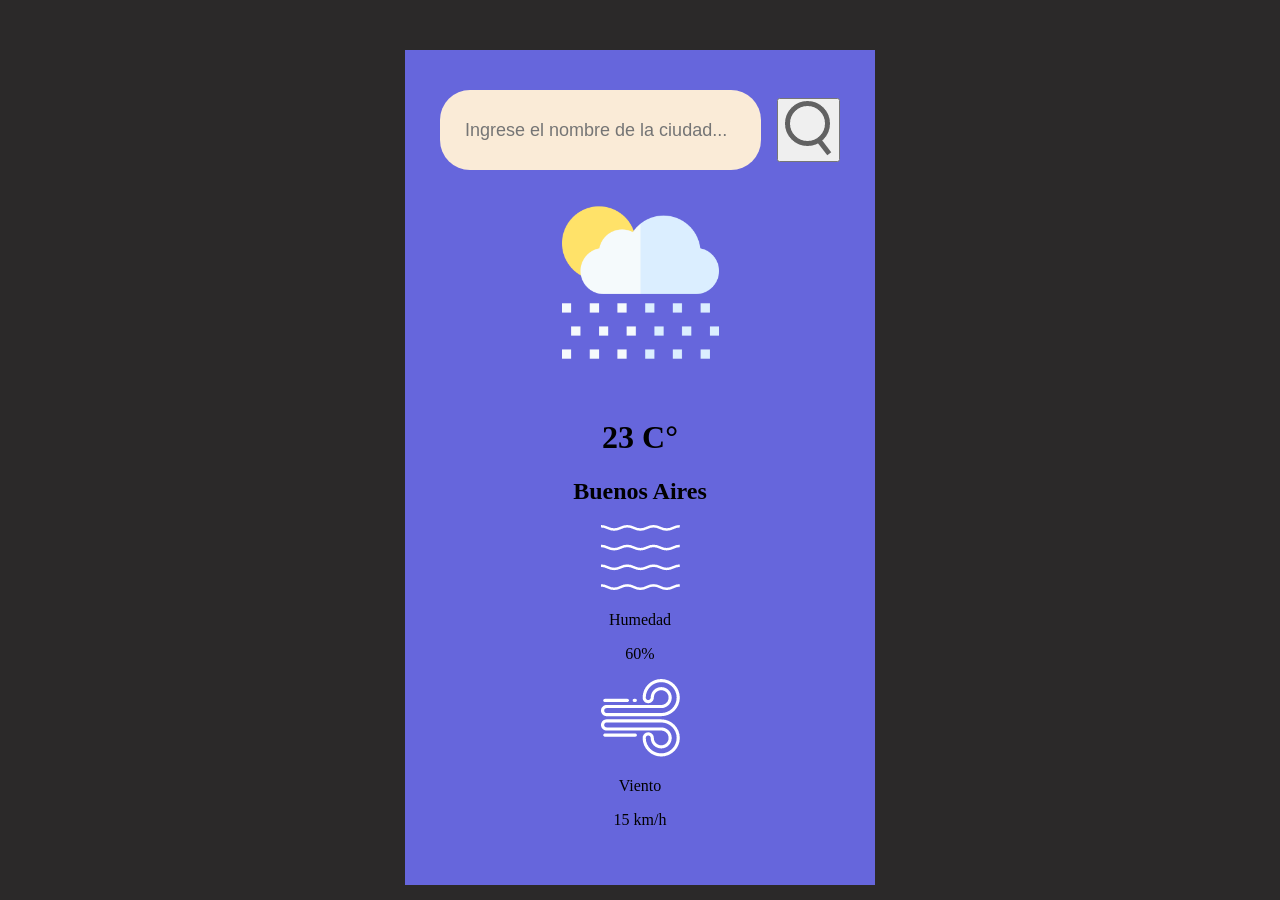
==== appClima.html @ f649e24d "Cree los archivos del proyecto y genere la estructura inicial en html, tambien le di estilo a los el" ====
<!DOCTYPE html>
<html lang="en">
<head>
    <meta charset="UTF-8">
    <meta name="viewport" content="width=device-width, initial-scale=1.0">
    <title>Aplicacion del Clima</title>
    <link rel="stylesheet" href="styleClima.css">
    <script src="appClima.js"></script>
</head>
<body>
    <div class="card">
        <div class="searchBar">
            <input type="text" id="cityInput" placeholder="Ingrese el nombre de la ciudad...">
            <button id="botonBusqueda"><img src="images/search.png" alt="" id="iconoBusqueda"></button>
        </div>
        <div class="clima">
            <img src="images/rain.png" alt="" id="iconoClima">
            <h1 class="temp">23 C°</h1>
            <h2 class="ciudad">Buenos Aires</h2>
            <div class="detalles">
                <div class="humedad"><img src ="images/humidity.png">
                <div> 
                    <p>Humedad</p>
                    <p class="humedadValor">60%</p>
                </div>
             </div>
                <div class="viento">
                    <img src="images/wind.png" alt="">
                    <div>
                        <p>Viento</p>
                        <p class="vientoValor">15 km/h</p>
                    </div>
                </div>
            </div>
        </div>
    </div>
</body>
</html>
---- styleClima.css ----
body{
 background-color: rgb(43, 41, 41);   
}
.card{
    width: 90%;
    max-width: 400px;
    margin : 50px auto 0;
    border :20px;
    padding: 40px 35px;
    text-align: center;
    background-color: rgb(102, 102, 220);

}
.searchBar{
    width: 100%;
    display: flex;
    align-items: center;
    justify-content: center;

}
.searchBar input {
    border : none;
    outline: none;
    background-color: antiquewhite;
    color: grey;
    padding: 10px 25px;
    height: 60px;
    border-radius: 30px;
    flex: 1;
    margin-right: 16px ;
    font-size: 18px;
}
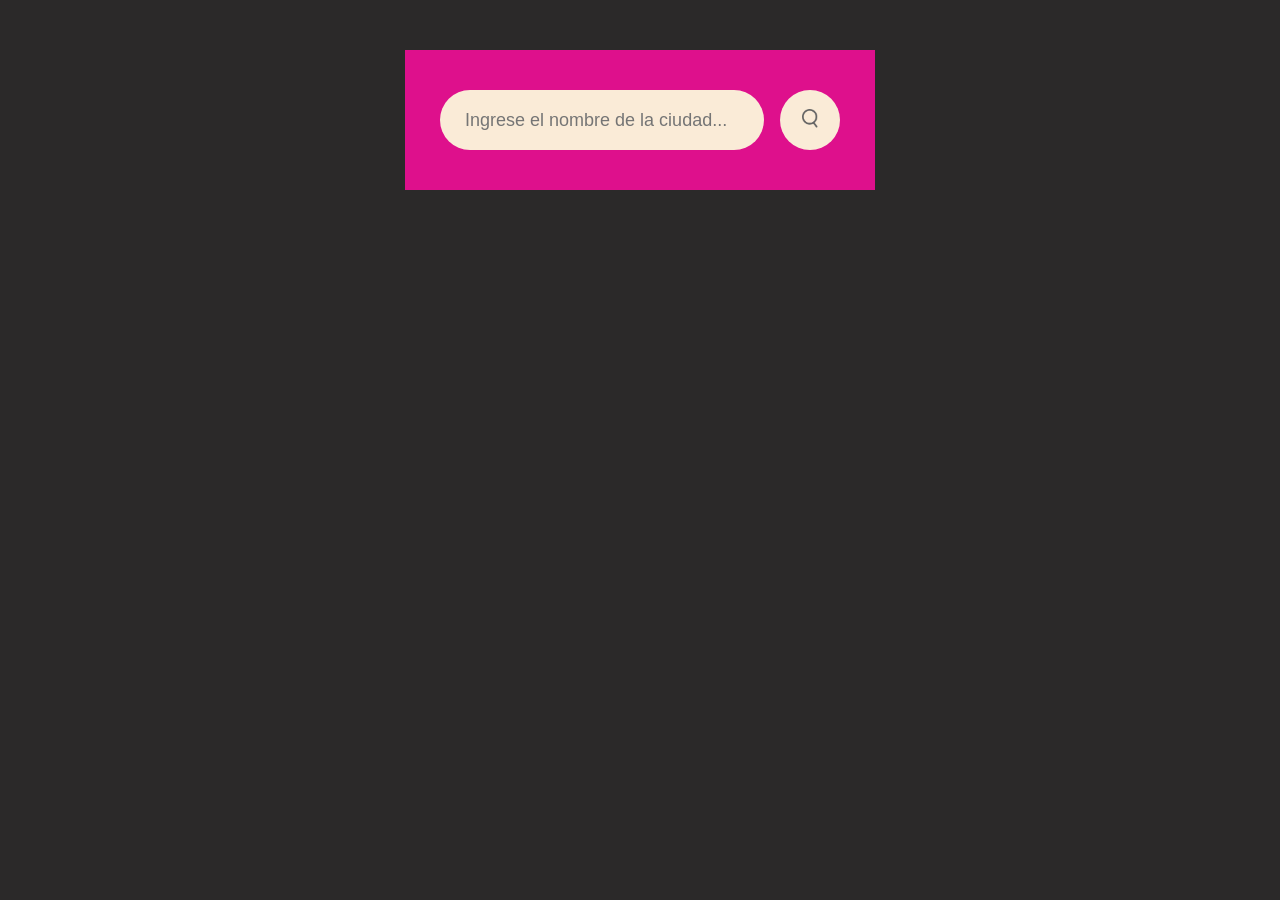
==== commit d5263a44: "Termine la aplicacion del clima, logre añadir la opcion que pide ubicacion para devolver el clima de" ====
--- a/appClima.html
+++ b/appClima.html
@@ -1,38 +1,61 @@
 <!DOCTYPE html>
-<html lang="en">
+<html lang="es">
 <head>
+    <!-- Metadatos básicos de la página -->
     <meta charset="UTF-8">
     <meta name="viewport" content="width=device-width, initial-scale=1.0">
     <title>Aplicacion del Clima</title>
+    <!-- Enlace al archivo de estilos CSS externo -->
     <link rel="stylesheet" href="styleClima.css">
-    <script src="appClima.js"></script>
+    <!-- Enlace al archivo JavaScript externo que contiene la lógica de la app -->
+    
 </head>
 <body>
+    <!-- Contenedor principal de la tarjeta del clima -->
     <div class="card">
+        <!-- Barra de búsqueda para ingresar el nombre de la ciudad -->
         <div class="searchBar">
+            <!-- Campo de texto donde el usuario escribe la ciudad -->
             <input type="text" id="cityInput" placeholder="Ingrese el nombre de la ciudad...">
-            <button id="botonBusqueda"><img src="images/search.png" alt="" id="iconoBusqueda"></button>
+            <!-- Botón de búsqueda con ícono de lupa -->
+            <button id="botonBusqueda">
+                <img src="images/search.png" alt="" id="iconoBusqueda">
+            </button>
         </div>
+        <!-- Sección que muestra la información del clima -->
         <div class="clima">
-            <img src="images/rain.png" alt="" id="iconoClima">
+            <!-- Imagen representativa del clima actual (ejemplo: lluvia) -->
+            <img src="images/rain.png" alt="" class="iconoClima">
+            <!-- Temperatura actual -->
             <h1 class="temp">23 C°</h1>
+            <!-- Nombre de la ciudad actual -->
             <h2 class="ciudad">Buenos Aires</h2>
+            <!-- Detalles adicionales del clima -->
             <div class="detalles">
-                <div class="humedad"><img src ="images/humidity.png">
-                <div> 
-                    <p>Humedad</p>
-                    <p class="humedadValor">60%</p>
+                <!-- Sección de humedad -->
+                <div class="col">
+                    <img src ="images/humidity.png">
+                    <div> 
+                        <p class="humedad">Humedad</p>
+                        <!-- Valor de la humedad -->
+                        <p class="humedadValor">60%</p>
+                    </div>
                 </div>
-             </div>
-                <div class="viento">
+                <!-- Sección de viento -->
+                <div class="col">
                     <img src="images/wind.png" alt="">
                     <div>
-                        <p>Viento</p>
+                        <p class="viento">Viento</p>
+                        <!-- Valor de la velocidad del viento -->
                         <p class="vientoValor">15 km/h</p>
                     </div>
                 </div>
             </div>
         </div>
     </div>
+
+
+
+<script src="appClima.js"></script>
 </body>
 </html>
--- a/styleClima.css
+++ b/styleClima.css
@@ -1,32 +1,151 @@
-body{
- background-color: rgb(43, 41, 41);   
+/* Estilo general del cuerpo de la página */
+body {
+    background-color: rgb(43, 41, 41);
+    /* Fondo oscuro para toda la página */
 }
-.card{
+
+/* Contenedor principal de la tarjeta del clima */
+.card {
     width: 90%;
+    /* Ocupa el 90% del ancho de la pantalla */
     max-width: 400px;
-    margin : 50px auto 0;
-    border :20px;
+    /* Máximo ancho de la tarjeta */
+    margin: 50px auto 0;
+    /* Centra la tarjeta y agrega margen superior */
+    border: 20px;
+    /* (Nota: no se especifica tipo/color de borde) */
     padding: 40px 35px;
+    /* Espaciado interno de la tarjeta */
     text-align: center;
-    background-color: rgb(102, 102, 220);
+    /* Centra el texto dentro de la tarjeta */
+    background-color: rgb(222, 16, 140);
+    /* Color de fondo de la tarjeta */
+}
 
+/* Barra de búsqueda: contiene el input y el botón */
+.searchBar {
+    width: 100%;
+    /* Ocupa todo el ancho disponible */
+    display: flex;
+    /* Usa flexbox para alinear elementos */
+    align-items: center;
+    /* Centra verticalmente los elementos */
+    justify-content: center;
+    /* Centra horizontalmente los elementos */
 }
-.searchBar{
-    width: 100%;
+
+/* Estilo del campo de texto de la barra de búsqueda */
+.searchBar input {
+    border: none;
+    /* Sin borde */
+    outline: none;
+    /* Sin contorno al hacer foco */
+    background-color: antiquewhite;
+    /* Fondo claro para el input */
+    color: grey;
+    /* Color del texto */
+    padding: 10px 25px;
+    /* Espaciado interno */
+    height: 40px;
+    /* Altura del input */
+    border-radius: 30px;
+    /* Bordes redondeados */
+    flex: 1;
+    /* El input ocupa todo el espacio disponible */
+    margin-right: 16px;
+    /* Espacio a la derecha del input */
+    font-size: 18px;
+    /* Tamaño de fuente */
+}
+
+.searchBar button {
+    border: none;
+    /* Sin borde */
+    outline: none;
+    /* Sin contorno al hacer foco */
+    background-color: antiquewhite;
+    /* Fondo claro para el botón */
+    border-radius: 50%;
+    /* Bordes redondeados */
+    width: 60px;
+    /* Ancho del botón */
+    height: 60px;
+    /* Altura del botón */
+    cursor: pointer;
+    /* Cambia el cursor al pasar sobre el botón */
+}
+
+.searchBar button img {
+    width: 16px;
+}
+
+.iconoClima {
+    width: 170px;
+    /* Ancho de los iconos del clima */
+    margin-top: 30px;
+}
+
+.clima h1 {
+    font-size: 80px;
+    /* Tamaño de fuente del título */
+    font-weight: 500;
+    /* Margen superior del título */
+}
+
+.clima h2 {
+    font-family: 'Franklin Gothic Medium', 'Arial Narrow', Arial, sans-serif;
+    /* Fuente del subtítulo */
+    font-size: 40px;
+    /* Tamaño de fuente del subtítulo */
+    font-weight: 500;
+    /* Peso de la fuente */
+    margin-top: -10px;
+    /* Margen negativo para ajustar la posición */
+    color: red;
+}
+
+.detalles {
     display: flex;
+    /* Usa flexbox para alinear los detalles */
+    justify-content: space-between;
+    /* Espacio entre los elementos */
     align-items: center;
-    justify-content: center;
+    /* Centra verticalmente los elementos */
+    padding: 0 20px;
+    /* Espaciado interno */
+    margin-top: 50px;
+    /* Margen superior para separar de otros elementos */
+}
 
+.col {
+    display: flex;
+    /* Usa flexbox para alinear los elementos */
+    align-items: center;
+    /* Centra horizontalmente los elementos */
+    text-align: left;
 }
-.searchBar input {
-    border : none;
-    outline: none;
-    background-color: antiquewhite;
-    color: grey;
-    padding: 10px 25px;
-    height: 60px;
-    border-radius: 30px;
-    flex: 1;
-    margin-right: 16px ;
-    font-size: 18px;
+
+.col img {
+    width: 70px;
+    /* Ancho del icono de humedad */
+    margin-right: 10px;
+    /* Espacio a la derecha del icono */
+}
+
+.vientoValor {
+    font-size: 30px;
+    /* Tamaño de fuente del valor del viento */
+    margin-top: -10px;
+    /* Margen negativo para ajustar la posición */
+}
+
+.humedadValor {
+    font-size: 30px;
+    /* Tamaño de fuente del valor del viento */
+    margin-top: -10px;
+    /* Margen negativo para ajustar la posición */
+}
+
+.clima {
+    display: none;
 }
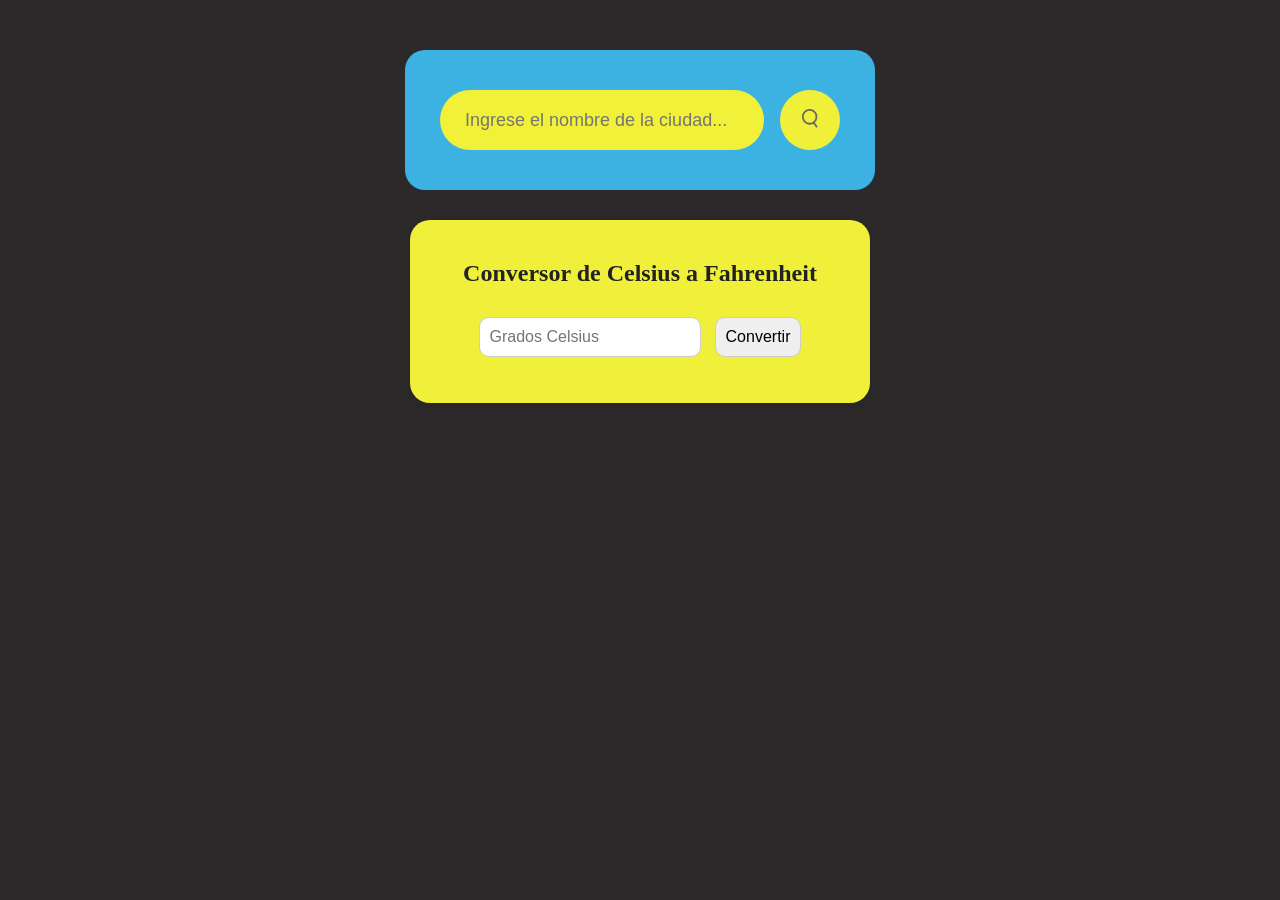
==== commit 290f5c94: "Agregue el conversor y modifique algunos estilos" ====
--- a/appClima.html
+++ b/appClima.html
@@ -54,7 +54,13 @@
         </div>
     </div>
 
-
+    <!-- Conversor de Celsius a Fahrenheit -->
+    <div class="conversor">
+        <h2>Conversor de Celsius a Fahrenheit</h2>
+        <input type="number" id="celsiusInput" placeholder="Grados Celsius">
+        <button id="convertirBtn">Convertir</button>
+        <p id="resultadoConversor"></p>
+    </div>
 
 <script src="appClima.js"></script>
 </body>
--- a/styleClima.css
+++ b/styleClima.css
@@ -18,8 +18,9 @@
     /* Espaciado interno de la tarjeta */
     text-align: center;
     /* Centra el texto dentro de la tarjeta */
-    background-color: rgb(222, 16, 140);
+    background-color: rgb(59, 178, 225);
     /* Color de fondo de la tarjeta */
+    border-radius: 20px;
 }
 
 /* Barra de búsqueda: contiene el input y el botón */
@@ -31,7 +32,7 @@
     align-items: center;
     /* Centra verticalmente los elementos */
     justify-content: center;
-    /* Centra horizontalmente los elementos */
+    /* Centra horizontalmente los elementos */  
 }
 
 /* Estilo del campo de texto de la barra de búsqueda */
@@ -40,7 +41,7 @@
     /* Sin borde */
     outline: none;
     /* Sin contorno al hacer foco */
-    background-color: antiquewhite;
+    background-color: rgb(241, 241, 58);
     /* Fondo claro para el input */
     color: grey;
     /* Color del texto */
@@ -73,6 +74,7 @@
     /* Altura del botón */
     cursor: pointer;
     /* Cambia el cursor al pasar sobre el botón */
+    background-color: rgb(240, 240, 58);
 }
 
 .searchBar button img {
@@ -80,7 +82,7 @@
 }
 
 .iconoClima {
-    width: 170px;
+    width: 310px;
     /* Ancho de los iconos del clima */
     margin-top: 30px;
 }
@@ -90,6 +92,7 @@
     /* Tamaño de fuente del título */
     font-weight: 500;
     /* Margen superior del título */
+    font-family: 'Franklin Gothic Medium', 'Arial Narrow', Arial, sans-serif;
 }
 
 .clima h2 {
@@ -101,7 +104,7 @@
     /* Peso de la fuente */
     margin-top: -10px;
     /* Margen negativo para ajustar la posición */
-    color: red;
+    color: rgb(0, 0, 0);
 }
 
 .detalles {
@@ -123,6 +126,8 @@
     align-items: center;
     /* Centra horizontalmente los elementos */
     text-align: left;
+    font-family: 'Segoe UI', Tahoma, Geneva, Verdana, sans-serif;
+    width: 90%;
 }
 
 .col img {
@@ -137,6 +142,7 @@
     /* Tamaño de fuente del valor del viento */
     margin-top: -10px;
     /* Margen negativo para ajustar la posición */
+    font-family: 'Segoe UI', Tahoma, Geneva, Verdana, sans-serif;
 }
 
 .humedadValor {
@@ -144,8 +150,27 @@
     /* Tamaño de fuente del valor del viento */
     margin-top: -10px;
     /* Margen negativo para ajustar la posición */
+    font-family: 'Segoe UI', Tahoma, Geneva, Verdana, sans-serif;
 }
 
 .clima {
     display: none;
+}
+
+.conversor {
+    background: rgb(240, 240, 58);
+    color: #222;
+    max-width: 400px;
+    margin: 30px auto;
+    padding: 20px 30px;
+    border-radius: 20px;
+    text-align: center;
+    box-shadow: 0 2px 8px rgba(0,0,0,0.1);
+}
+.conversor input, .conversor button {
+    padding: 10px;
+    margin: 10px 5px;
+    border-radius: 10px;
+    border: 1px solid #ccc;
+    font-size: 16px;
 }
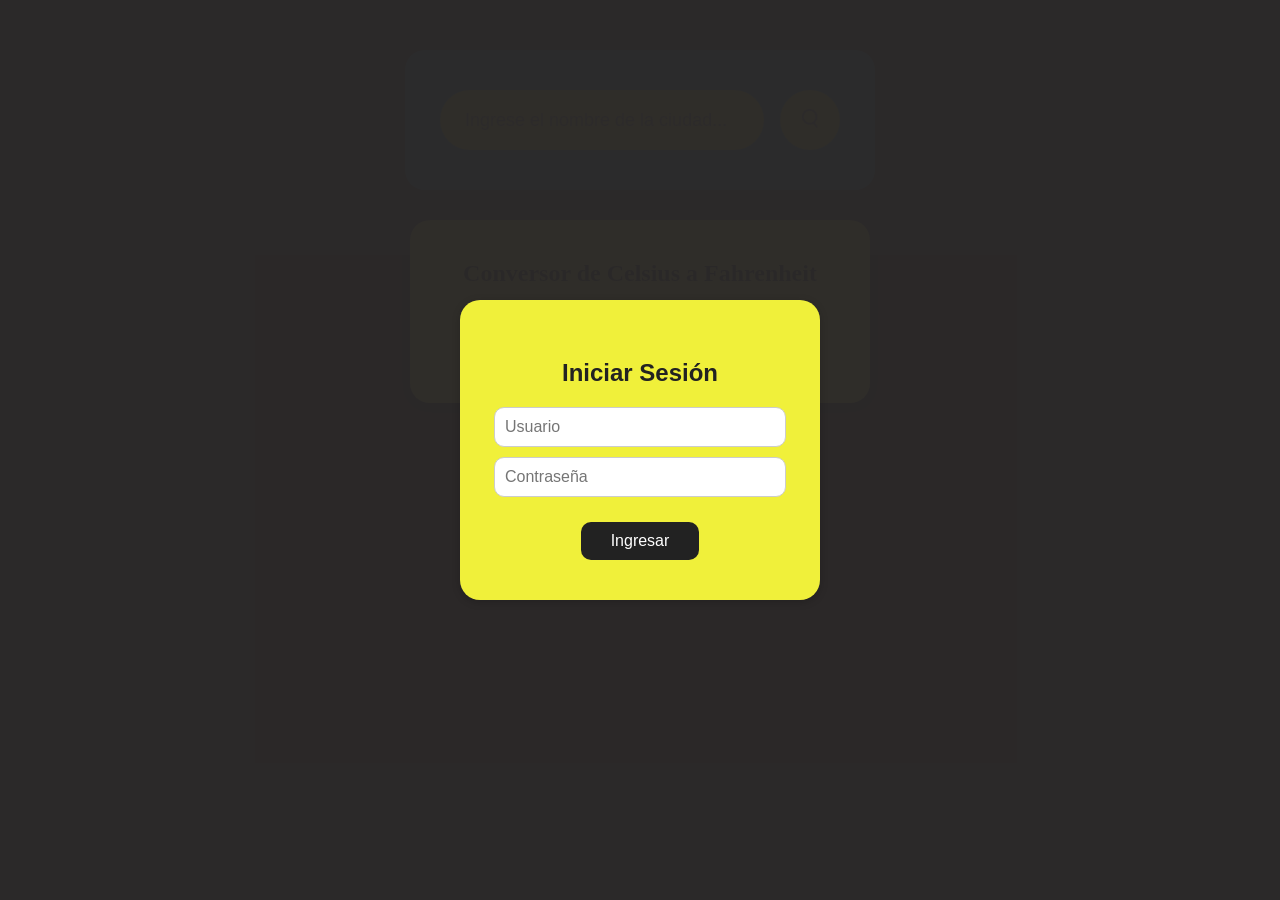
==== commit df307b24: "Agregue el log in en la rama de cambios, falta fusionar y agregar la ventana del conversor" ====
--- a/appClima.html
+++ b/appClima.html
@@ -11,6 +11,18 @@
     
 </head>
 <body>
+
+        <!-- Pantalla de Login estética -->
+    <div id="loginScreen" class="login-screen">
+        <div class="login-card">
+            <h2>Iniciar Sesión</h2>
+            <input type="text" id="loginUser" placeholder="Usuario">
+            <input type="password" id="loginPass" placeholder="Contraseña">
+            <button id="loginBtn">Ingresar</button>
+        </div>
+    </div>
+
+    
     <!-- Contenedor principal de la tarjeta del clima -->
     <div class="card">
         <!-- Barra de búsqueda para ingresar el nombre de la ciudad -->
@@ -62,6 +74,9 @@
         <p id="resultadoConversor"></p>
     </div>
 
+
+
 <script src="appClima.js"></script>
 </body>
-</html>+</html>
+
--- a/styleClima.css
+++ b/styleClima.css
@@ -173,4 +173,55 @@
     border-radius: 10px;
     border: 1px solid #ccc;
     font-size: 16px;
+}
+
+/* Estilos para la pantalla de login */
+.login-screen {
+    position: fixed;
+    top: 0; left: 0; right: 0; bottom: 0;
+    background: rgba(43,41,41,0.98);
+    display: flex;
+    align-items: center;
+    justify-content: center;
+    z-index: 1000;
+}
+
+.login-card {
+    background: rgb(240, 240, 58);
+    padding: 40px 30px;
+    border-radius: 20px;
+    box-shadow: 0 2px 8px rgba(0,0,0,0.2);
+    text-align: center;
+    min-width: 300px;
+}
+
+.login-card h2 {
+    margin-bottom: 20px;
+    color: #222;
+    font-family: 'Franklin Gothic Medium', 'Arial Narrow', Arial, sans-serif;
+}
+
+.login-card input {
+    display: block;
+    width: 90%;
+    margin: 10px auto;
+    padding: 10px;
+    border-radius: 10px;
+    border: 1px solid #ccc;
+    font-size: 16px;
+}
+
+#loginBtn {
+    padding: 10px 30px;
+    border-radius: 10px;
+    border: none;
+    background: #222;
+    color: #fff;
+    font-size: 16px;
+    margin-top: 15px;
+    cursor: pointer;
+    transition: background 0.2s;
+}
+#loginBtn:hover {
+    background: #444;
 }
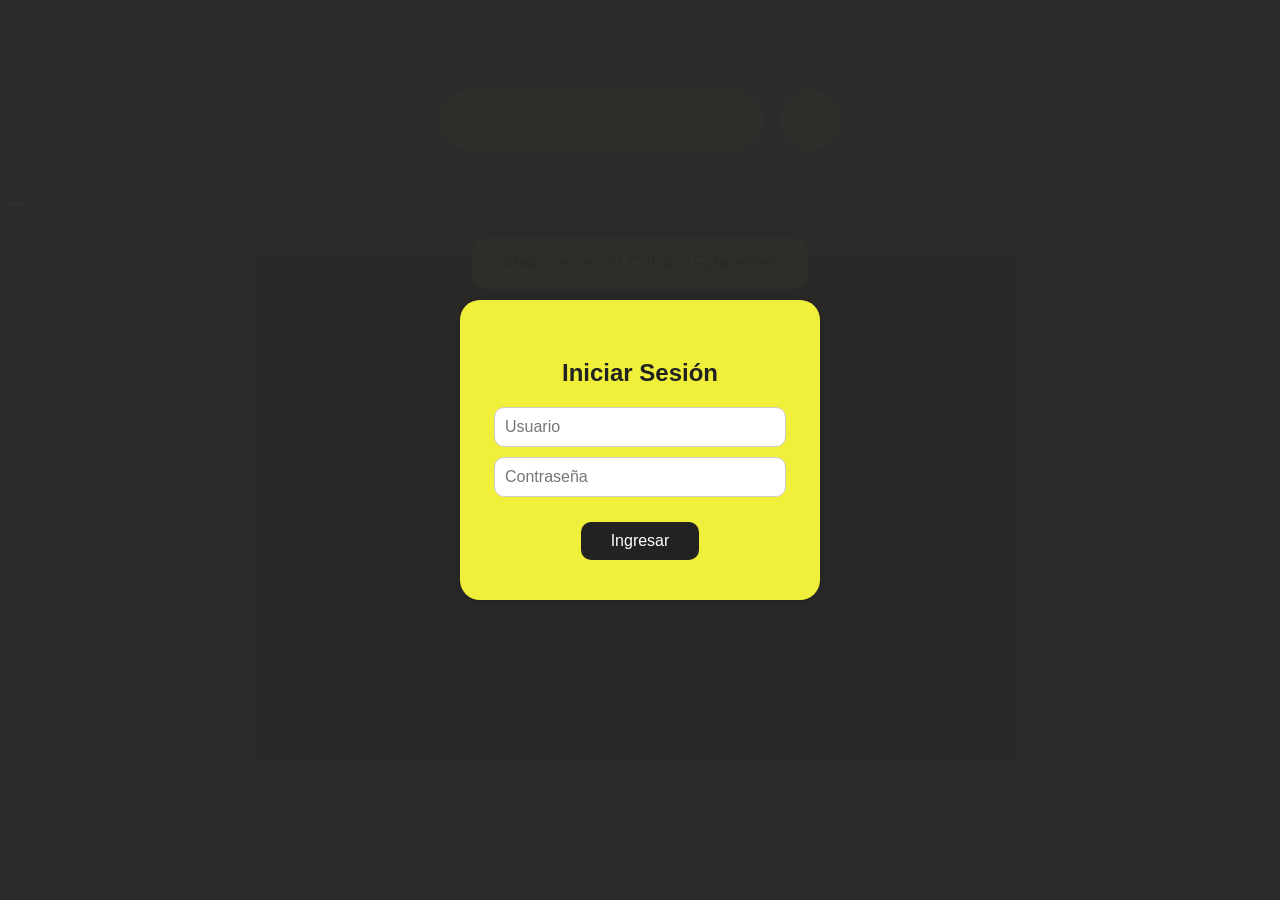
==== commit f5774baa: "Agregue el log in funcionale y el boton que me lleva al conversor" ====
--- a/appClima.html
+++ b/appClima.html
@@ -65,18 +65,18 @@
             </div>
         </div>
     </div>
-
-    <!-- Conversor de Celsius a Fahrenheit -->
-    <div class="conversor">
-        <h2>Conversor de Celsius a Fahrenheit</h2>
-        <input type="number" id="celsiusInput" placeholder="Grados Celsius">
-        <button id="convertirBtn">Convertir</button>
-        <p id="resultadoConversor"></p>
-    </div>
+        <button id="convertirBtn"></button>
+        
+        <!-- Botón para abrir el conversor en una nueva pestaña -->
+<div style="text-align:center; margin: 30px;">
+    <a href="conversor.html" target="_blank">
+        <button class="abrir-conversor-btn">Abrir conversor Celsius-Fahrenheit</button>
+    </a>
+</div>
 
 
 
-<script src="appClima.js"></script>
+    <script src="appClima.js"></script>
 </body>
 </html>
 
--- a/styleClima.css
+++ b/styleClima.css
@@ -224,4 +224,20 @@
 }
 #loginBtn:hover {
     background: #444;
+}
+
+.abrir-conversor-btn {
+    padding: 15px 30px;
+    border-radius: 15px;
+    border: none;
+    background: rgb(240, 240, 58);
+    color: #222;
+    font-size: 18px;
+    font-family: 'Franklin Gothic Medium', 'Arial Narrow', Arial, sans-serif;
+    cursor: pointer;
+    box-shadow: 0 2px 8px rgba(0,0,0,0.1);
+    transition: background 0.2s;
+}
+.abrir-conversor-btn:hover {
+    background: #ffe066;
 }
